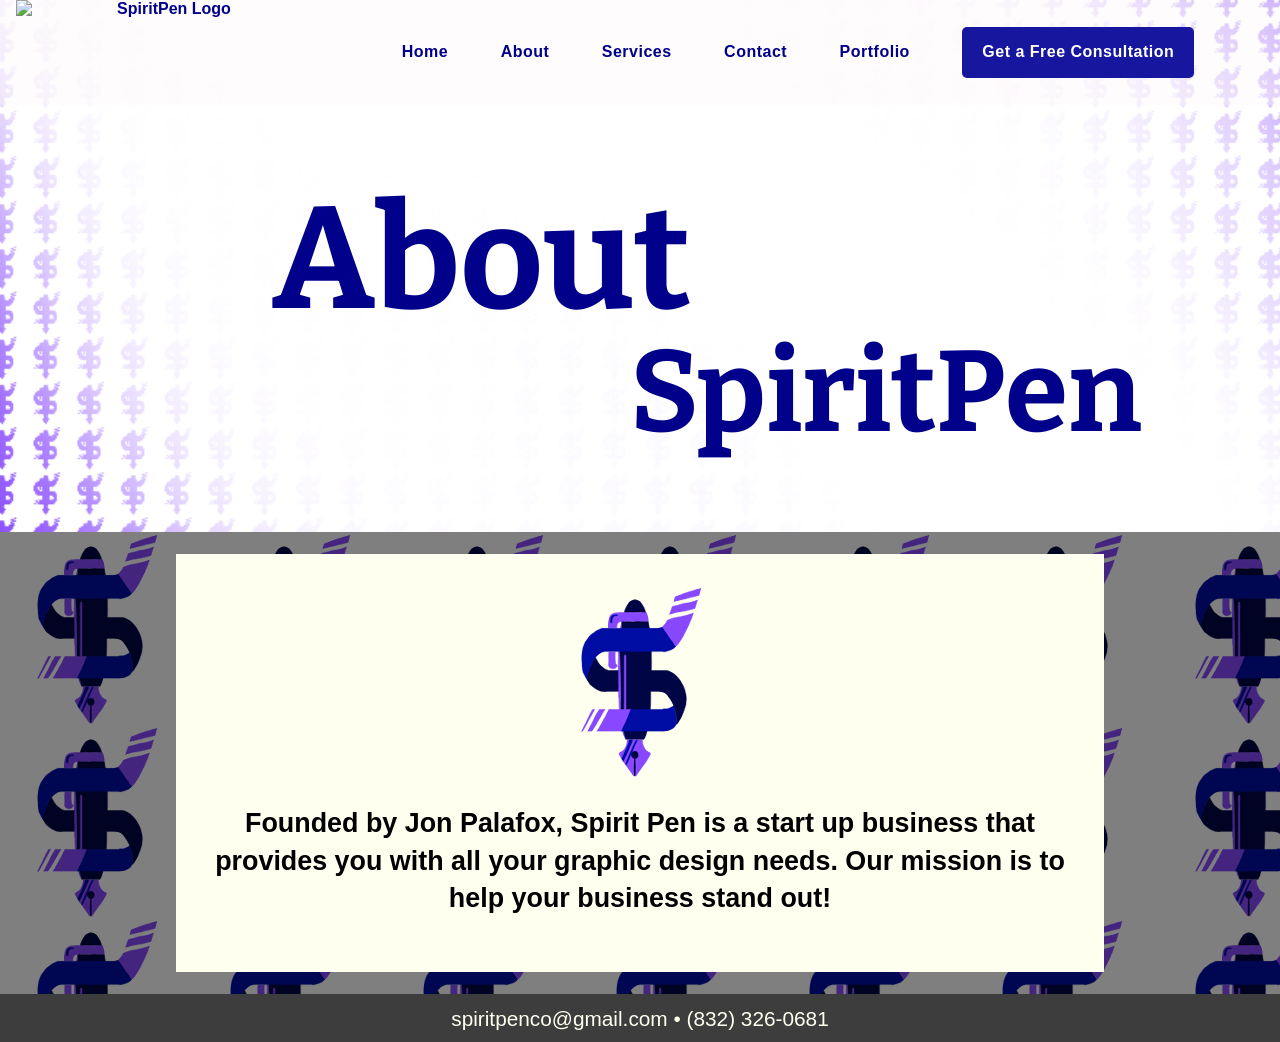
==== about.html @ fadf00a4 "Add files via upload" ====
<!DOCTYPE html>
<html lang="en">  
   <head>
      <title>About SpiritPen</title>
      <meta charset="utf-8">
      <meta name="viewport" content="width=device-width">
      <link href='http://fonts.googleapis.com/css?family=Bitter:400,700' rel='stylesheet' type='text/css'>
      <link rel="stylesheet" href="styles.css">
      <link rel="shortcut icon" href="images/Spititicon.png">
      <link rel="apple-touch-icon" href="images/Spititicon.png">
      <link rel="icon" sizes="193x193" href="images/Spititicon.png">
   </head>
   <body>
      <p class="skipnavigation"><a href="#contentstart">Skip navigation</a></p>
         <header>
             <nav class="sitenavigation">
		    <a href="index.html"><img src="images/spiritpen logo.png" alt="SpiritPen Logo" class="logo"></a>
		    <ul>
             <li class="current_page"><a href="index.html">Home</a></li>
             <li><a href="about.html">About</a></li>
             <li><a href="services.html">Services</a></li>
             <li><a href="contact.html">Contact</a></li>
             <li><a href="portfolio.html">Portfolio</a></li>
             <li class="nav-button"><a href="contact.html">Get a Free Consultation</a></li>
          </ul>
          </nav>
         </header>
         <section class="banner-section">
            <div> 
            <h1><span class="four">About</span><br>
                   <span class="five">SpiritPen</span>
            </h1>
         </section>
         <article id="contentstart">
            <div class="no-heading">
            <img src="images/Spititicon.png" alt="SpiritPen Icon" class="icon">
            <p class="pullquote">Founded by Jon Palafox, Spirit Pen is a start up business that provides you with all your graphic design needs. Our mission is to help your business stand out!</p>
            </div>
            <script src="index.js"></script>
         </article>
         <footer>
           <p>spiritpenco@gmail.com &bull; (832) 326-0681</p>
         </footer>
   </body>
</html>
---- styles.css ----
/* reset styles */
html {
   font-size: 16px;
}
a, article, body, div, fieldset, figcaption, figure, footer, form, header, h1, 
h2, h3, img, input, label, legend, li, nav, p, section, textarea, ul {
   border: 0;
   padding: 0;
   margin: 0;
}
img {
   max-width: 100%;
   height: auto;
   width: auto;
}
ul {
   list-style-type: none;
}

/* document-wide styles */
body {
   margin: 0 auto;
   font-family: Arial, Helvetica, sans-serif;
}
p {
   line-height: 1.4em;
   font-size: 1.3em;
}
a:link {
   color: darkblue;
}
a:visited {
   color: black;
}
.container {
   position: relative;
}

/* skip navigation link */
p.skipnavigation a {
   position: absolute;
   left: -10000px;
}
p.skipnavigation a:focus {
   color: ivory;
   background-color: #34180f;
   top: 0.4em;
   left: auto;
   right: 0.4em;
   z-index: 2;
}

/* header section */
h1 {
   text-align: center;
   font-family: Bitter, "Times New Roman", Times, serif;
   font-weight: 700;
   color: darkblue;
   font-size: 2.4em; 
}

/* site navigation bar */
nav {
   position: fixed;
   top: 0;
   left: 0;
   right: 0;
   z-index: 100;
   display: flex;
   justify-content: space-between;
   color: darkblue;
   text-align: center;
   background-color: rgba(253, 248, 248, 0.4);
}
nav a {
   color: darkblue;
}
nav .logo {
   height: 100px;
   width: 300px;
   margin-left: 1em;
   margin-bottom: 0.3em;
   display: flow-root;
}
nav .logo img {
   height: 100%;
}
nav li {
   margin: 0.3em 1.5em;
   display: inline-block;
   font-size: 15px;
   line-height: 22px;
   letter-spacing: 0.5px;
   position: relative;
}
nav ul {
   width: 100%;
   margin: 1.3em;
   list-style: none;
   display: inline-block;
   align-self: center;
}
nav ul li {
   display: inline-block;
   margin: 0.3em l.5em;
   height: 100%;
   line-height: 1.3em;
   font-size: 1rem;
} 
nav ul li a {
   color: white;;
}
nav a {
   text-decoration: none;
   color: white;
   font-weight: bold;
}
nav ul li a:hover, nav a:focus {
   color: lightblue;
}
.nav-button a {
	background-color: rgb(22, 22, 158);
	color: white;
	padding: 15px 20px;
	border-radius: 5px;
	text-decoration: none;
	display: inline-block;
	transition: 0.3s;
}
.nav-button a:hover {
	background-color: #d1bfa3;
	color: white;
}
.current_page:before {
   width: 60px; 
   height: 60px; 
   display: inline-block;
   position: absolute;
   top: -16px;
   left: -50px;
   content: url("");
}
nav ul li ul {
   visibility: hidden;
   opacity: 0;
   display: none;
   position: relative;
   transition: all ease-in-out 100ms;
} 
nav ul li ul li a {
   white-space: nowrap;
}
nav li:hover>ul {
   visibility: visible;
   opacity: 1;
   display: block;
} 
.icon {
   display: block;
   margin-left: auto;
   margin-right: auto;
}
.icon img {
   height: 100%;
}

/* main content */
article {
   margin: 0 auto;
   padding: 1.4em;
   background: linear-gradient(rgba(0, 0, 0, 0.5), rgba(0, 0, 0, 0.5)), url("images/Spititicon.png");
   background-size: repeat;
}
article div {
   max-width: 854px;
   margin: 0 auto;
   padding: 0 3% 1.4em;
   background-color: ivory;
   overflow: auto;
}
article div.no-heading {
   padding-top: 1.6em;
   font-size: 1.2em;
}
article div.no-bar {
   padding-top: 1.6em;
   font-size: 1.2em;
   margin-top: 7%;
}

/* portfolio section */
.portfolio {
   padding-top: 1.6em;
   font-size: 1.2em;
   background: linear-gradient(white,lightblue);
}
.portfolio h1 {
   text-align: center;
   padding: 3em 0;
   font-family: Bitter, "Times New Roman", Times, serif;
   font-weight: 700;
   color: 270e97;
   font-size: 3.5em; 
}
.box {
   display: flex;
   position: relative;
   justify-content: center;
   align-items: center;
   padding: 1em;
   overflow: hidden;
}
.overlay {
   position: absolute;
   top: 0;
   left: 0;
   width: 100%;
   height: 100%;
   background-color: rgba(255, 254, 254, 0.795);
   opacity: 0;
   transition: opacity 0.3s ease;
   display: flex;
   justify-content: center;
   align-items: center;
}
.overlay div {
   background: none;
}
.overlay-text {
   color: darkblue;
   letter-spacing: 3px;
   font-weight: bold;
   font-size: 3em;
   text-align: center;
   padding: 1em;
}
.box:hover .overlay {
   opacity: 1;
}
.box:hover .portfolio-image {
   transform: scale(1.05);
   transition: transform 0.3s ease;
}
.portfolio-image {
   width: 100%;
   height: 100%;
   object-fit: cover;
   border-radius: 5px;
}
.pullquote {
   font-size: 1.4em;
   font-weight: bold;
   text-align: center;
   padding: 1em 0;
}

/* marquee slider */
.marquee-slider {
   display: flex;
   width: 100%;
   text-transform: uppercase;
   overflow: hidden;
   white-space: nowrap;
   background-color: darkblue;
   color: white;
   padding: 10px 0;
}
.marquee-slider div{
   font-size: 3rem;
   font-weight: bold;
   display: inline-block;
   padding-left: 100%;
   animation: marquee 30s linear infinite;
}
.marquee-slider div:hover {
   animation-play-state: paused;
   color: lightblue;
}
@keyframes marquee {
   0% { transform: translate(0, 0); }
   100% { transform: translate(-100%, 0); }
}
section.packages {
   padding: 1em;
   display: flex;
   flex-wrap: wrap;
   justify-content: space-between;
   gap: 5px;
}

/* wrapper effects */
.wrapper:hover {
   background-color: darkblue;
   color: ivory;
   transition: background-color 0.3s ease, color 0.3s ease;
}
.wrapper:hover .wrapper-header h3 {
   color: ivory;
   border-bottom: 3px solid ivory;
}
.wrapper:hover .wrapper-content h1 {
   color: ivory;
}
.wrapper:hover .graphic-button {
   background-color: ivory;
   color: darkblue;
}
.wrapper {
   border: 5px solid darkblue;
   border-radius: 5px;
   padding: 30px 30px 20px;
   margin: 15px 0;
   background-color: ivory;
}
.wrapper .wrapper-header {
   text-align: center;
   margin-bottom: 20px;
}
.wrapper .wrapper-header h3{
   font-size: 1.6em;
   text-transform: uppercase;
   font-weight: 700;
   position: relative;
   text-align: center;
   padding-bottom: 20px;
   margin-bottom: 20px;
   border-bottom: 3px solid #270e97;
}
.wrapper .wrapper-header h2 {
   text-align: center;
   font-size: 50px;
   font-weight: 700;
   line-height: 120%;
}
.wrapper .wrapper-content h1 {
   font-size: 20px;
   display: table;
   padding: 0px;
   margin-top: 10px;
}
.wrapper .wrapper-content ul {
   list-style-type: disc;
   padding-left: 20px;
   margin-top: 10px;
}
.wrapper .wrapper-footer {
   position: relative;
}
.wrapper .wrapper-footer p{
   color: ivory;
   text-align: center;
   font-weight: 700;
   font-size: 1.2em;;
}  
h2 {
   padding: 0.4em 0;
   text-align: center;
   font-family: Bitter, "Times New Roman", Times, serif;
   font-size: 2em;
   font-weight: 700;
}
h3 {
   margin-bottom: 0.6em;
   font-size: 1.6em;
   font-family: Bitter, "Times New Roman", Times, serif;
   font-weight: 700;
   float: left;
   clear: both;
}
.lowh {
   padding-top: 1.6rem;
}
section {
   overflow: auto;
}
section p {
   margin: 1em 0;
   clear: left;
}
section .first-piece {
   background: linear-gradient(darkblue,blue);
   width: auto;
   height: 200px;
   text-align: center;
   padding: 10px 20px;
   color: white;
   overflow: hidden;
}
section h1 {
   font-size: 4em;
   color: white;
}
section h2 {
   font-size: 3em;
}
.services {
   border: 5px solid darkblue;
   border-radius: 5px;
   padding: 30px 30px 20px;
   margin: 15px 0;
   background-color: darkblue;
}
.services .services-header {
   text-align: center;
   margin-bottom: 20px;
}

/* banner section */
.banner-section {
   text-align: center;
   padding: 1em;
   background-image: url("images/SPBanner.png");
   background-size: cover;
   background-repeat: no-repeat;
   background-position: center;
   overflow: hidden;
   width: 100%;
   height: 500px;
   position: relative;
}
.banner-section div {
   position: relative;
   width: 100%;
   height: 100%;
   padding-top: 6em;
}
.banner-section h1 {
   color: darkblue;
   font-size: 85px;
   position: relative;
   font-weight: bold;
   text-transform: capitalize;
}
.banner-section span.one {
   position: absolute;
   top: -14%;
   left: 15%;
}
.banner-section span.two {
   position: absolute;
   top: 90%;
   right: 48%;
}
.banner-section span.three {
   position: absolute;
   margin-top: 100px;
   right: 16%;
}
.banner-section span.four {
   font-size: 1.7em;
   position: absolute;
   top: 60%;
   left: 20%;
}
.banner-section span.five {
   font-size: 1.35em;
   position: absolute;
   margin-top: 110px;
   left: 48%;
}
.banner-section .content{
   display: flex;
   position: absolute;
   text-align: left;
   align-items: flex-end;
   left: 20%;
   max-width: 800px;
   margin: 0 auto;
   padding: 1em;
   bottom: 15%;
}
.banner-section .content h1 {
   font-size: 1.2em;
   line-height: 1.4em;
   font-weight: bold;
   letter-spacing: 0.5px;
}
figure {
   max-width: 80%;
   margin-right: 1em 0;
   float: right;   
}
figcaption {
   text-align: center;
}
.yellow {
   color: yellow;
}
.graphic-button {
   display: inline-block;
   padding: 10px 20px;
   background-color: ivory;
   color: ivory;
   text-decoration: none;
   font-weight: bold;
   border-radius: 5px;
   margin-right: 1em;
   margin-top: 1em;
}
.graphic-button:visited {
   color: white;
   text-decoration: none;
}
.cta-button {
   display: inline-block;
   width: fit-content;
   padding: 10px 20px;
   background-color: darkblue;
   color: white;
   text-decoration: none;
   font-weight: bold;
   border-radius: 5px;
   margin-right: 1em;
   margin-bottom: 1em;
   transition: background-color 0.3s ease;
}
.cta-button:hover {
   background-color: #d1bfa3;
}
.cta-button:visited {
   color: white;
}
article div.contact-us {
   display: flex;
   align-items: flex-start;
   gap: 2rem;
   max-width: 1000px;
   margin: 0 auto;
   padding: 0 3% 1.4em;
   background-color: ivory;
   overflow: auto;
}
article div.contact-text {
   flex: 1;
}
/* form styles */
.form {
   float: right;
   justify-content: center;
   align-items: center;
   display: flex;
   flex-direction: column;
   gap: 10px;
   max-width: 350px;
   background: #257fa5;
   padding: 20px;
   border-radius: 20px;
   position: relative;
   margin: 0 auto;
}

/* fieldset styles */
.title {
   font-size: 20px;
   color: darkblue;
   font-weight: 600;
   letter-spacing: .3px;
   position: relative;
   text-align: center;
   margin-bottom: 0.5em;
}

/* field styles */
.message {
   color: #fff;
   height: 100px;
}
.form-group {
   display: flex;
   width: 100%;
   gap: 6px;
}

/* label styles */
.form label {
   position: relative;
}
.form label input {
   padding: 10px 10px 20px 10px;
   outline: none;
   border: none;
   border-radius: 10px;
   width: 100%;
}
.form label input+span {
   position: absolute;
   top: 15px;
   left: 10px;
   color: #999;
   font-size: 0.9em;
   cursor: text;
   transition: 0.3s ease;
}
.form label input:placeholder-shown+span {
   top: 15px;
   font-size: 0.9em;
}
.form label input:focus+span,.form label input:valid+span {
   top: 30px;
   font-size: 0.7em;
   font-weight: 600;
}
.form label input:valid+span {
   color: darkblue;
}
.submit {
   border: none;
   outline: none;
   background-color: darkblue;
   padding: 10px;
   border-radius: 10px;
   color: #fff;
   font-size: 16px;
   cursor: pointer;
}
submit:hover {
   background-color: #1b5e7a;
   transition: 0.3s ease;
}

/* footer section */
footer {
   padding: 0.6em;
   background-color: rgb(61, 61, 61);
   color: ivory;
   text-align: center;
   line-height: 1.4em;
   font-size: 1em;
}
footer img {
   vertical-align: baseline;
}

/* print styles */
@media print {
   body, h1, article, footer {
      color: rgb(0,0,0);
      background: rgb(255,255,255);
   }
   body {
      max-width: 100%;
   }
   nav {
      display: none;
   }
}
@page {
   margin: 0.75in;
}
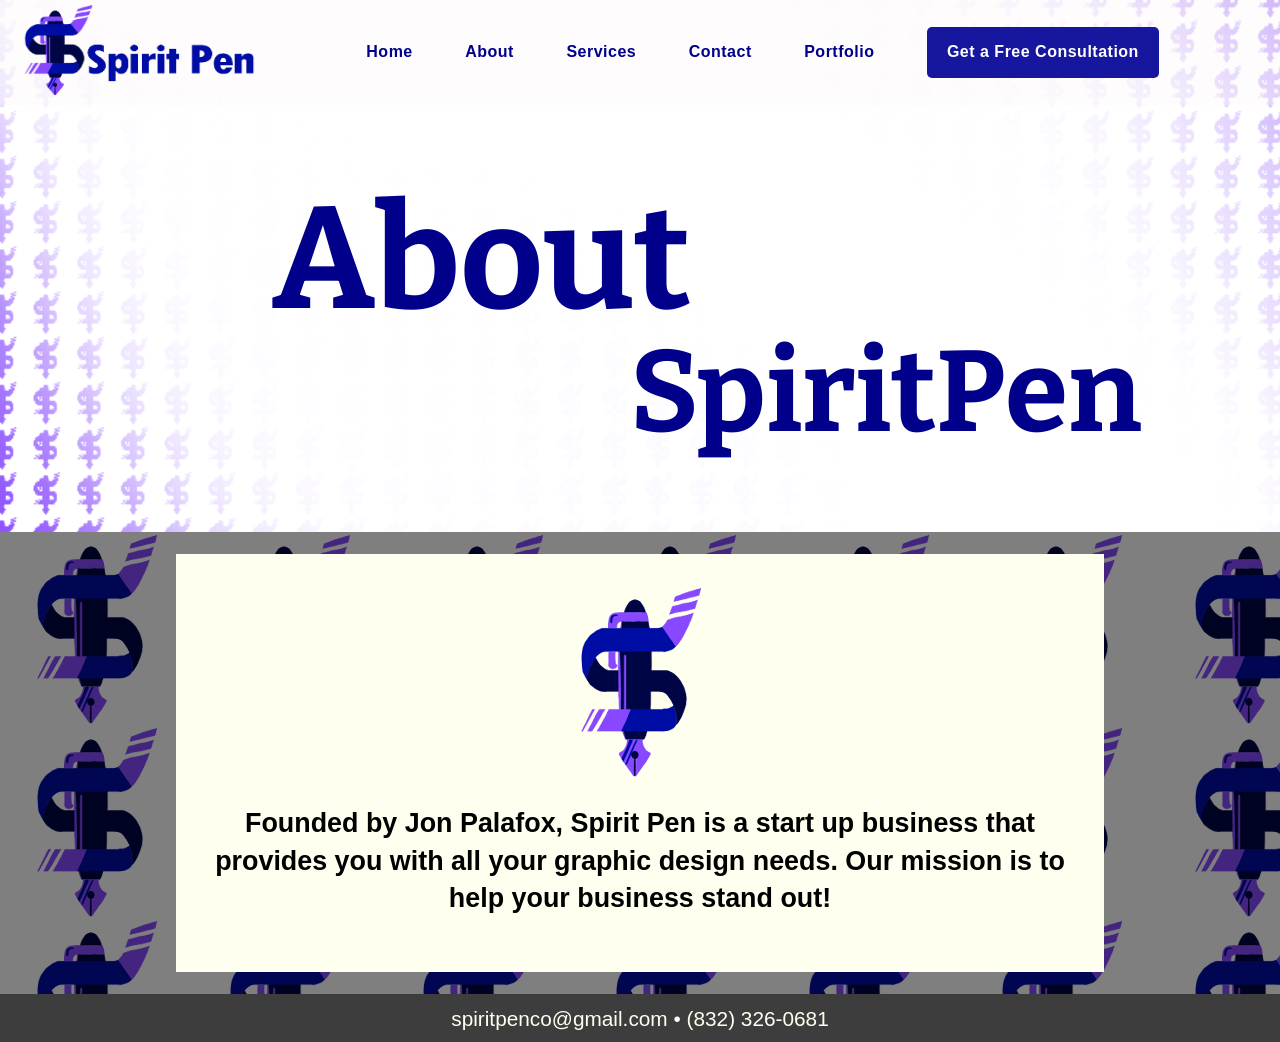
==== commit d10de546: "Update about.html" ====
--- a/about.html
+++ b/about.html
@@ -14,7 +14,7 @@
       <p class="skipnavigation"><a href="#contentstart">Skip navigation</a></p>
          <header>
              <nav class="sitenavigation">
-		    <a href="index.html"><img src="images/spiritpen logo.png" alt="SpiritPen Logo" class="logo"></a>
+		    <a href="index.html"><img src="images/SpiritpenLogo.png" alt="SpiritPen Logo" class="logo"></a>
 		    <ul>
              <li class="current_page"><a href="index.html">Home</a></li>
              <li><a href="about.html">About</a></li>
@@ -42,4 +42,4 @@
            <p>spiritpenco@gmail.com &bull; (832) 326-0681</p>
          </footer>
    </body>
-</html>+</html>
